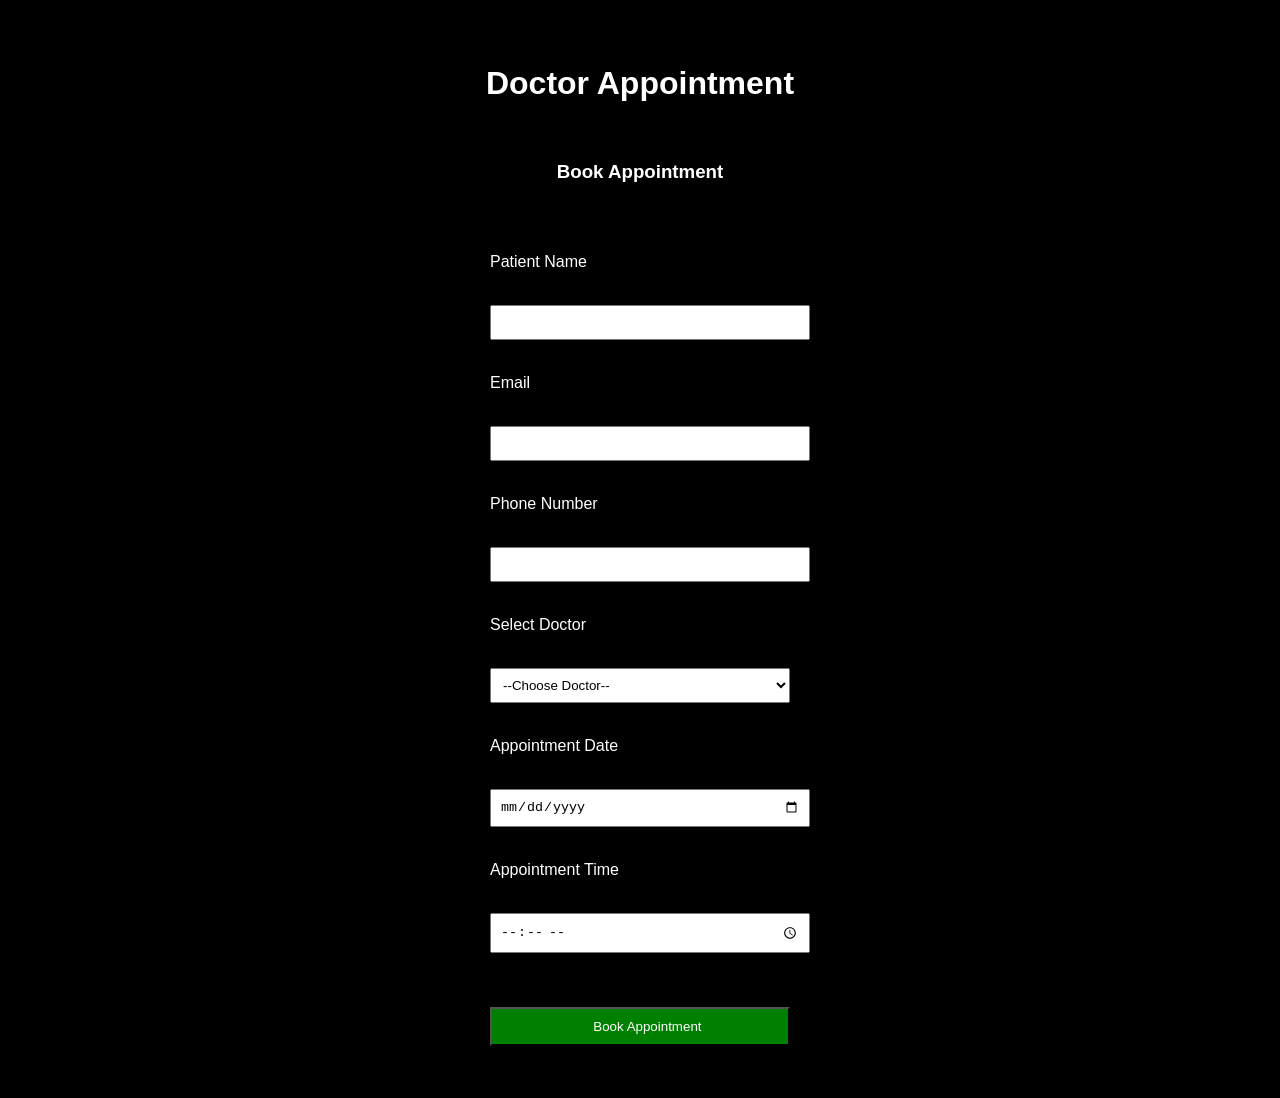
==== app.html @ 81298309 "Add files via upload" ====
<!DOCTYPE html>
<html>
<head>
    <meta charset="UTF-8">
    <title>Doctor Appointment</title>
</head>


<body style="background-color:black; color:white; font-family:Arial;">


<center>
    <h1>Doctor Appointment</h1>
    <h3>Book Appointment</h3>


    <form style="width:300px; text-align:left;" onsubmit="saveData(event)">


        <p>Patient Name</p>
        <input type="text" id="name" style="width:100%; padding:8px;" required>


        <p>Email</p>
        <input type="email" id="email" style="width:100%; padding:8px;" required>


        <p>Phone Number</p>
        <input type="tel" id="phone" style="width:100%; padding:8px;" required>


        <p>Select Doctor</p>
        <select id="doctor" style="width:100%; padding:8px;" required>
            <option value="">--Choose Doctor--</option>
            <option>Dr. Smith</option>
            <option>Dr. John</option>
            <option>Dr. Priya</option>
        </select>


        <p>Appointment Date</p>
        <input type="date" id="date" style="width:100%; padding:8px;" required>


        <p>Appointment Time</p>
        <input type="time" id="time" style="width:100%; padding:8px;" required>


        <br><br>


        <button type="submit" style="width:100%; padding:10px; background:green; color:white;">
            Book Appointment
        </button>


    </form>


    <p id="msg" style="color:lightgreen;"></p>


</center>


<script>
function saveData(event) {
    event.preventDefault(); // stop page reload


    // Get values
    let name = document.getElementById("name").value;
    let email = document.getElementById("email").value;
    let phone = document.getElementById("phone").value;
    let doctor = document.getElementById("doctor").value;
    let date = document.getElementById("date").value;
    let time = document.getElementById("time").value;


    // Save in localStorage
    localStorage.setItem("name", name);
    localStorage.setItem("email", email);
    localStorage.setItem("phone", phone);
    localStorage.setItem("doctor", doctor);
    localStorage.setItem("date", date);
    localStorage.setItem("time", time);


    // Show message
    document.getElementById("msg").innerHTML = "Appointment Booked Successfully!";


    // Clear form
    document.querySelector("form").reset();
}
</script>


</body>
</html>
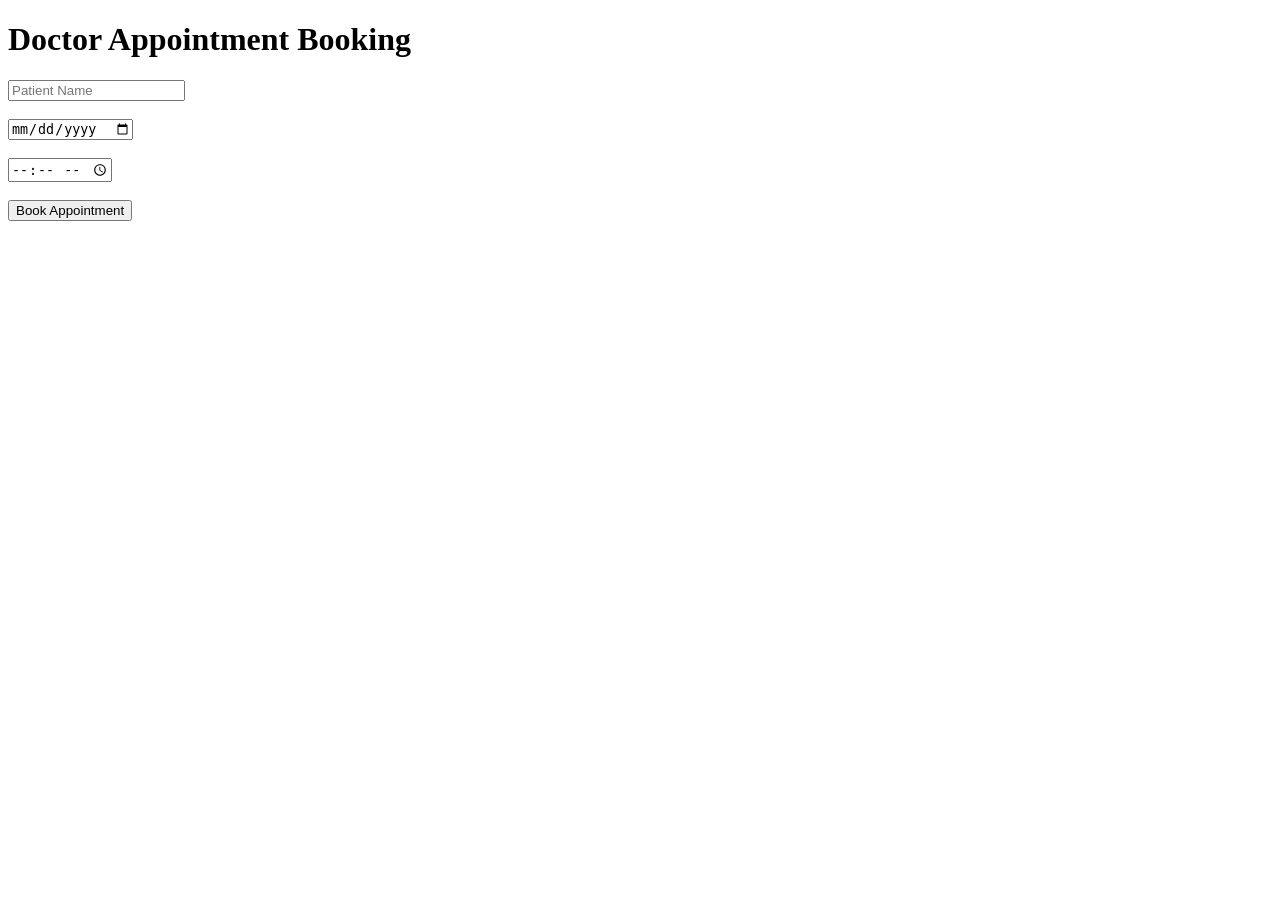
==== commit 6565e19a: "Update app.html" ====
--- a/app.html
+++ b/app.html
@@ -1,100 +1,36 @@
 <!DOCTYPE html>
 <html>
 <head>
-    <meta charset="UTF-8">
-    <title>Doctor Appointment</title>
+    <title>Doctor Appointment</title>
 </head>
 
+<body>
 
-<body style="background-color:black; color:white; font-family:Arial;">
+    <h1>Doctor Appointment Booking</h1>
 
+    <form>
 
-<center>
-    <h1>Doctor Appointment</h1>
-    <h3>Book Appointment</h3>
+        <input type="text"
+               placeholder="Patient Name"
+               required>
 
+        <br><br>
 
-    <form style="width:300px; text-align:left;" onsubmit="saveData(event)">
+        <input type="date"
+               required>
 
+        <br><br>
 
-        <p>Patient Name</p>
-        <input type="text" id="name" style="width:100%; padding:8px;" required>
+        <input type="time"
+               required>
 
+        <br><br>
 
-        <p>Email</p>
-        <input type="email" id="email" style="width:100%; padding:8px;" required>
+        <button type="submit">
+            Book Appointment
+        </button>
 
-
-        <p>Phone Number</p>
-        <input type="tel" id="phone" style="width:100%; padding:8px;" required>
-
-
-        <p>Select Doctor</p>
-        <select id="doctor" style="width:100%; padding:8px;" required>
-            <option value="">--Choose Doctor--</option>
-            <option>Dr. Smith</option>
-            <option>Dr. John</option>
-            <option>Dr. Priya</option>
-        </select>
-
-
-        <p>Appointment Date</p>
-        <input type="date" id="date" style="width:100%; padding:8px;" required>
-
-
-        <p>Appointment Time</p>
-        <input type="time" id="time" style="width:100%; padding:8px;" required>
-
-
-        <br><br>
-
-
-        <button type="submit" style="width:100%; padding:10px; background:green; color:white;">
-            Book Appointment
-        </button>
-
-
-    </form>
-
-
-    <p id="msg" style="color:lightgreen;"></p>
-
-
-</center>
-
-
-<script>
-function saveData(event) {
-    event.preventDefault(); // stop page reload
-
-
-    // Get values
-    let name = document.getElementById("name").value;
-    let email = document.getElementById("email").value;
-    let phone = document.getElementById("phone").value;
-    let doctor = document.getElementById("doctor").value;
-    let date = document.getElementById("date").value;
-    let time = document.getElementById("time").value;
-
-
-    // Save in localStorage
-    localStorage.setItem("name", name);
-    localStorage.setItem("email", email);
-    localStorage.setItem("phone", phone);
-    localStorage.setItem("doctor", doctor);
-    localStorage.setItem("date", date);
-    localStorage.setItem("time", time);
-
-
-    // Show message
-    document.getElementById("msg").innerHTML = "Appointment Booked Successfully!";
-
-
-    // Clear form
-    document.querySelector("form").reset();
-}
-</script>
-
+    </form>
 
 </body>
-</html>+</html>
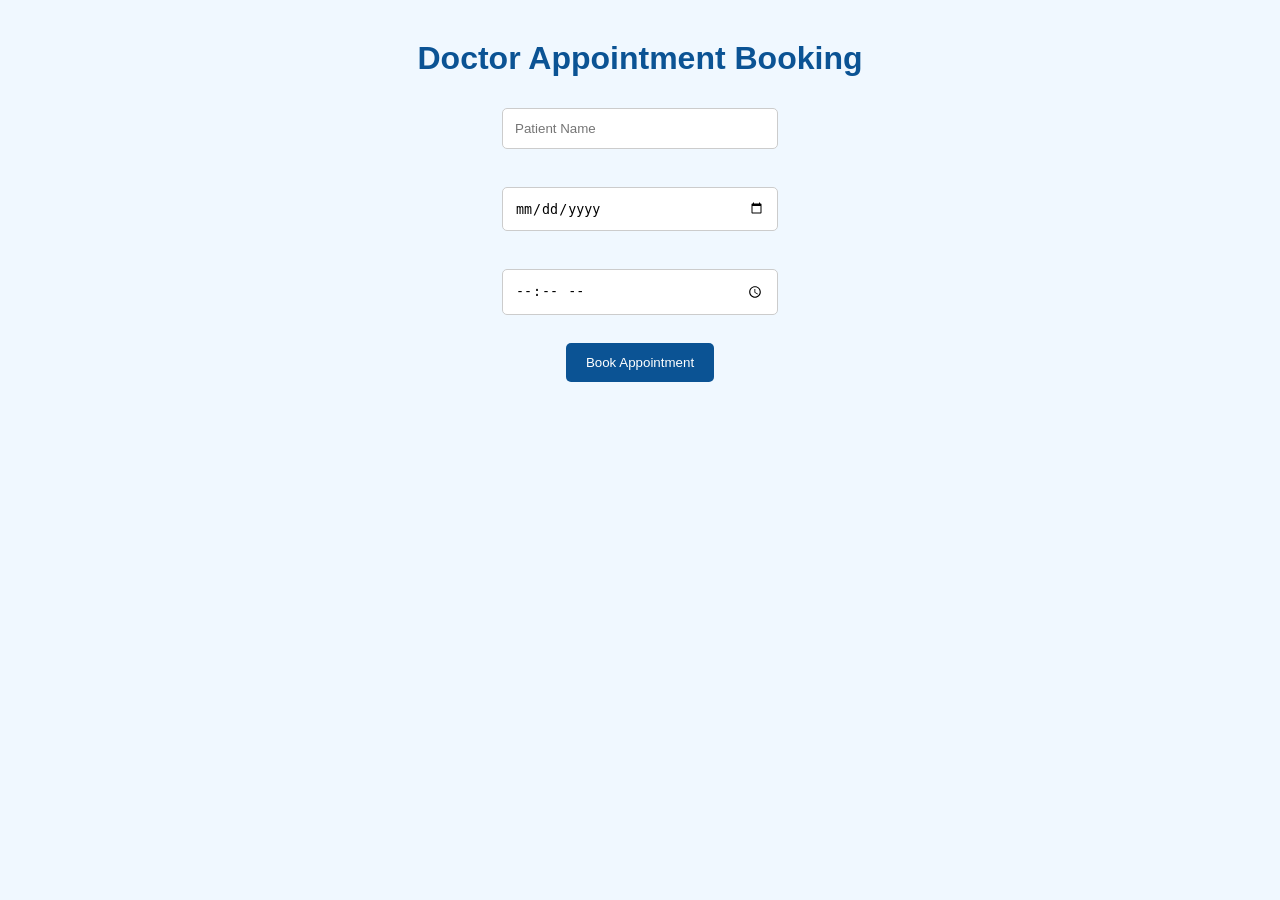
==== commit c3d7d44e: "Update app.html" ====
--- a/app.html
+++ b/app.html
@@ -1,27 +1,33 @@
 <!DOCTYPE html>
 <html>
+
 <head>
-    <title>Doctor Appointment</title>
+    <title>Appointment Page</title>
+
+    <link rel="stylesheet" href="style.css">
 </head>
 
 <body>
 
     <h1>Doctor Appointment Booking</h1>
 
-    <form>
+    <form id="appointmentForm">
 
         <input type="text"
+               id="patientName"
                placeholder="Patient Name"
                required>
 
         <br><br>
 
         <input type="date"
+               id="appointmentDate"
                required>
 
         <br><br>
 
         <input type="time"
+               id="appointmentTime"
                required>
 
         <br><br>
@@ -32,5 +38,34 @@
 
     </form>
 
+    <script>
+
+        const form =
+            document.getElementById("appointmentForm");
+
+        form.addEventListener("submit", function(event) {
+
+            event.preventDefault();
+
+            const patient =
+                document.getElementById("patientName").value;
+
+            const date =
+                document.getElementById("appointmentDate").value;
+
+            const time =
+                document.getElementById("appointmentTime").value;
+
+            localStorage.setItem("patient", patient);
+            localStorage.setItem("date", date);
+            localStorage.setItem("time", time);
+
+            alert("Appointment Booked Successfully!");
+
+        });
+
+    </script>
+
 </body>
+
 </html>
--- a/style.css
+++ b/style.css
@@ -0,0 +1,42 @@
+body {
+    font-family: Arial, sans-serif;
+    background-color: #f0f8ff;
+    text-align: center;
+    margin: 0;
+    padding: 0;
+}
+
+h1, h2 {
+    color: #0b5394;
+    margin-top: 40px;
+}
+
+input {
+    width: 250px;
+    padding: 12px;
+    margin: 10px;
+    border: 1px solid #ccc;
+    border-radius: 5px;
+}
+
+button {
+    padding: 12px 20px;
+    background-color: #0b5394;
+    color: white;
+    border: none;
+    border-radius: 5px;
+    cursor: pointer;
+}
+
+button:hover {
+    background-color: #073763;
+}
+
+.card {
+    background: white;
+    width: 300px;
+    margin: 20px auto;
+    padding: 20px;
+    border-radius: 10px;
+    box-shadow: 0px 0px 10px lightgray;
+}
